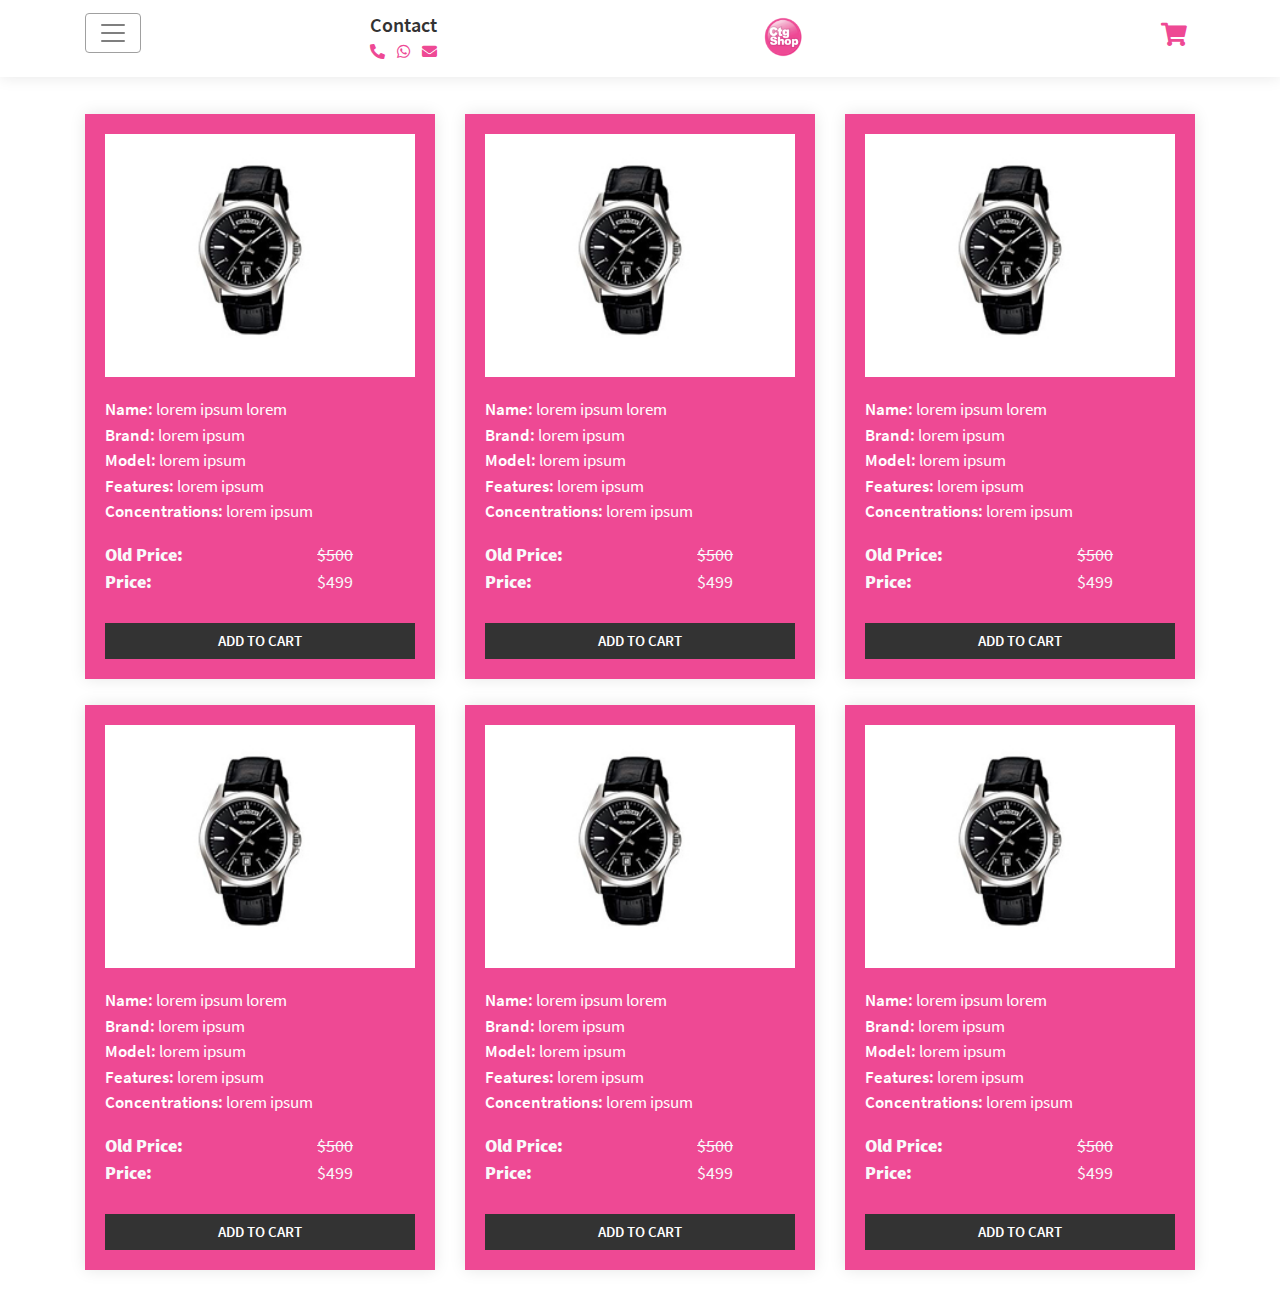
==== combo.html @ 13781b67 "initialize" ====
<!DOCTYPE html>
<html lang="en">
    <head>
        <meta charset="UTF-8">
        <meta name="viewport" content="width=device-width, initial-scale=1.0">
        <title>Online Shopping Bangladesh</title>
        <!-- font awesome css -->
        <link rel="stylesheet" href="assets/css/all.min.css">
        <!-- bootstrap css -->
        <link rel="stylesheet" href="assets/css/bootstrap.min.css">
        <!-- fonts -->
        <link rel="stylesheet" href="assets/fonts/Source_Sans_Pro/stylesheet.css">
        <!-- slick slider css -->
        <link rel="stylesheet" href="assets/css/slickslick.css">
        <link rel="stylesheet" href="assets/css/slick-theme.css">
        <!-- main css -->
        <link rel="stylesheet" href="assets/css/style.css">
        <!-- responsive css -->
        <link rel="stylesheet" href="assets/css/responsive.css">
    </head>
    <body>

        <!-- =================================START HEADER SECTION   ========================================= -->        
        <header class="header-section clearfix">
            <div class="container">
                <div class="row">
                    <div class="col-sm-3 col-3">
                        <div class="modal-area">
                            <button class="navbar-toggler navbar-light" data-toggle="modal" data-target="#modals">
                                <span class="navbar-toggler-icon"></span>
                            </button>
                            <div id="modals" class="modal fade">
                                <div class="modal-dialog">
                                    <div class="modal-content">
                                        <!-- modal header -->
                                        <div class="modal-header">
                                            <div class="header-content d-flex">
                                                <div class="logo">
                                                    <a href="index.html">
                                                        <img class="logo-size-mobile" src="assets/images/logo/logo.png" alt="">
                                                    </a>
                                                </div>
                                                <div class="menu-text">
                                                    <h4>Menu</h4>
                                                </div>
                                            </div>
                                            <button class="close" data-dismiss="modal">
                                                <span>&times;</span>
                                            </button>
                                        </div>
                                        <!-- modal body -->
                                        <div class="modal-body">
                                            <nav>
                                                <ul>
                                                    <li><a href="#"><i class="fas fa-folder-minus mr-3"></i><span>Order History </span></a></li>
                                                    <li><a href="#"><i class="fas fa-folder-minus mr-3"></i><span>Online Payment </span></a></li>
                                                    <li><a href="#"><i class="fas fa-folder-minus mr-3"></i><span>Notifications </span></a></li>
                                                    <div class="dropdown-divider"> </div>
                                                    <li><a href="#"><i class="fas fa-folder-minus mr-3"></i><span>About CtgShop </span></a></li>
                                                    <li><a href="#"><i class="fas fa-folder-minus mr-3"></i><span>Contact/Support </span></a></li>
                                                    <li><a href="#"><i class="fas fa-folder-minus mr-3"></i><span>Feedback to us </span></a></li>
                                                </ul>
                                            </nav>
                                        </div>
                                    </div>
                                </div>
                            </div>
                        </div>
                    </div>
                    <div class="col-sm-3 col-3">
                        <div class="header-column2">
                            <h5>Contact</h5>
                            <div class="contact-icon">
                                <a href="#"><i class="fas fa-phone-alt"></i></a>
                                <a href="#"><i class="fab fa-whatsapp mx-2"></i></a>
                                <a href="#"><i class="fas fa-envelope"></i></a>
                            </div>
                        </div>
                    </div>
                    <div class="col-sm-3 col-3 text-center">
                        <div class="header-column3">
                            <a href="index.html">
                                <img class="logo-size-mobile mt-1" src="assets/images/logo/logo.png" alt="">
                            </a>
                        </div>
                    </div>
                    <div class="col-sm-3 col-3 text-right">
                        <div class="header-column4">
                            <div class="menu-cart">
                                <a href="#"><i class="fas fa-shopping-cart mr-2"></i></a>
                            </div>
                        </div>
                    </div>
                </div>
            </div>
        </header>
        <!-- =================================END HEADER SECTION   ============================================= -->

        <!-- =================================START PRODUCT SECTION ============================================ -->
        <section class="product-section section-padding clearfix">
            <div class="container">
                <div class="row justify-content-center">
                    <!-- single product category -->
                    <div class="col-md-4 col-sm-6 col-6">
                        <div class="single-product">
                            <div class="card">
                                <div class="card-image">
                                    <img class="card-img-top" src="assets/images/product/stock-clearance-sale/stock-1.jpg" alt="">
                                </div>
                                <div class="card-body">
                                    <div class="product-details">
                                        <p><strong>Name:</strong> lorem ipsum lorem</p>
                                        <p><strong>Brand:</strong> lorem ipsum</p>
                                        <p><strong>Model:</strong> lorem ipsum</p>
                                        <p><strong>Features:</strong> lorem ipsum</p>
                                        <p><strong>Concentrations:</strong> lorem ipsum</p>
                                        <p class="mt-3">
                                            <table class="table text-light table-borderless">
                                                <tbody>
                                                    <tr>
                                                        <th><strong>Old Price:</strong></th>
                                                        <td><del>$500</del></td>
                                                    </tr>
                                                    <tr>
                                                        <th><strong>Price:</strong></th>
                                                        <td>$499</td>
                                                    </tr>
                                                </tbody>
                                            </table>
                                        </p>
                                    </div>
                                    <div class="product-button text-center">
                                        <a href="#" class="add-to-cart-button">Add to Cart</a>
                                   </div>
                                </div>
                            </div>
                        </div>
                    </div>
                    <!-- single product category -->
                    <div class="col-md-4 col-sm-6 col-6">
                        <div class="single-product">
                            <div class="card">
                                <div class="card-image">
                                    <img class="card-img-top" src="assets/images/product/stock-clearance-sale/stock-1.jpg" alt="">
                                </div>
                                <div class="card-body">
                                    <div class="product-details">
                                        <p><strong>Name:</strong> lorem ipsum lorem</p>
                                        <p><strong>Brand:</strong> lorem ipsum</p>
                                        <p><strong>Model:</strong> lorem ipsum</p>
                                        <p><strong>Features:</strong> lorem ipsum</p>
                                        <p><strong>Concentrations:</strong> lorem ipsum</p>
                                        <p class="mt-3">
                                            <table class="table text-light table-borderless">
                                                <tbody>
                                                    <tr>
                                                        <th><strong>Old Price:</strong></th>
                                                        <td><del>$500</del></td>
                                                    </tr>
                                                    <tr>
                                                        <th><strong>Price:</strong></th>
                                                        <td>$499</td>
                                                    </tr>
                                                </tbody>
                                            </table>
                                        </p>
                                    </div>
                                    <div class="product-button text-center">
                                        <a href="#" class="add-to-cart-button">Add to Cart</a>
                                   </div>
                                </div>
                            </div>
                        </div>
                    </div>
                    <!-- single product category -->
                    <div class="col-md-4 col-sm-6 col-6">
                        <div class="single-product">
                            <div class="card">
                                <div class="card-image">
                                    <img class="card-img-top" src="assets/images/product/stock-clearance-sale/stock-1.jpg" alt="">
                                </div>
                                <div class="card-body">
                                    <div class="product-details">
                                        <p><strong>Name:</strong> lorem ipsum lorem</p>
                                        <p><strong>Brand:</strong> lorem ipsum</p>
                                        <p><strong>Model:</strong> lorem ipsum</p>
                                        <p><strong>Features:</strong> lorem ipsum</p>
                                        <p><strong>Concentrations:</strong> lorem ipsum</p>
                                        <p class="mt-3">
                                            <table class="table text-light table-borderless">
                                                <tbody>
                                                    <tr>
                                                        <th><strong>Old Price:</strong></th>
                                                        <td><del>$500</del></td>
                                                    </tr>
                                                    <tr>
                                                        <th><strong>Price:</strong></th>
                                                        <td>$499</td>
                                                    </tr>
                                                </tbody>
                                            </table>
                                        </p>
                                    </div>
                                    <div class="product-button text-center">
                                        <a href="#" class="add-to-cart-button">Add to Cart</a>
                                   </div>
                                </div>
                            </div>
                        </div>
                    </div>
                    <!-- single product category -->
                    <div class="col-md-4 col-sm-6 col-6">
                        <div class="single-product">
                            <div class="card">
                                <div class="card-image">
                                    <img class="card-img-top" src="assets/images/product/stock-clearance-sale/stock-1.jpg" alt="">
                                </div>
                                <div class="card-body">
                                    <div class="product-details">
                                        <p><strong>Name:</strong> lorem ipsum lorem</p>
                                        <p><strong>Brand:</strong> lorem ipsum</p>
                                        <p><strong>Model:</strong> lorem ipsum</p>
                                        <p><strong>Features:</strong> lorem ipsum</p>
                                        <p><strong>Concentrations:</strong> lorem ipsum</p>
                                        <p class="mt-3">
                                            <table class="table text-light table-borderless">
                                                <tbody>
                                                    <tr>
                                                        <th><strong>Old Price:</strong></th>
                                                        <td><del>$500</del></td>
                                                    </tr>
                                                    <tr>
                                                        <th><strong>Price:</strong></th>
                                                        <td>$499</td>
                                                    </tr>
                                                </tbody>
                                            </table>
                                        </p>
                                    </div>
                                    <div class="product-button text-center">
                                        <a href="#" class="add-to-cart-button">Add to Cart</a>
                                   </div>
                                </div>
                            </div>
                        </div>
                    </div>
                    <!-- single product category -->
                    <div class="col-md-4 col-sm-6 col-6">
                        <div class="single-product">
                            <div class="card">
                                <div class="card-image">
                                    <img class="card-img-top" src="assets/images/product/stock-clearance-sale/stock-1.jpg" alt="">
                                </div>
                                <div class="card-body">
                                    <div class="product-details">
                                        <p><strong>Name:</strong> lorem ipsum lorem</p>
                                        <p><strong>Brand:</strong> lorem ipsum</p>
                                        <p><strong>Model:</strong> lorem ipsum</p>
                                        <p><strong>Features:</strong> lorem ipsum</p>
                                        <p><strong>Concentrations:</strong> lorem ipsum</p>
                                        <p class="mt-3">
                                            <table class="table text-light table-borderless">
                                                <tbody>
                                                    <tr>
                                                        <th><strong>Old Price:</strong></th>
                                                        <td><del>$500</del></td>
                                                    </tr>
                                                    <tr>
                                                        <th><strong>Price:</strong></th>
                                                        <td>$499</td>
                                                    </tr>
                                                </tbody>
                                            </table>
                                        </p>
                                    </div>
                                    <div class="product-button text-center">
                                        <a href="#" class="add-to-cart-button">Add to Cart</a>
                                   </div>
                                </div>
                            </div>
                        </div>
                    </div>
                    <!-- single product category -->
                    <div class="col-md-4 col-sm-6 col-6">
                        <div class="single-product">
                            <div class="card">
                                <div class="card-image">
                                    <img class="card-img-top" src="assets/images/product/stock-clearance-sale/stock-1.jpg" alt="">
                                </div>
                                <div class="card-body">
                                    <div class="product-details">
                                        <p><strong>Name:</strong> lorem ipsum lorem</p>
                                        <p><strong>Brand:</strong> lorem ipsum</p>
                                        <p><strong>Model:</strong> lorem ipsum</p>
                                        <p><strong>Features:</strong> lorem ipsum</p>
                                        <p><strong>Concentrations:</strong> lorem ipsum</p>
                                        <p class="mt-3">
                                            <table class="table text-light table-borderless">
                                                <tbody>
                                                    <tr>
                                                        <th><strong>Old Price:</strong></th>
                                                        <td><del>$500</del></td>
                                                    </tr>
                                                    <tr>
                                                        <th><strong>Price:</strong></th>
                                                        <td>$499</td>
                                                    </tr>
                                                </tbody>
                                            </table>
                                        </p>
                                    </div>
                                    <div class="product-button text-center">
                                        <a href="#" class="add-to-cart-button">Add to Cart</a>
                                   </div>
                                </div>
                            </div>
                        </div>
                    </div>

                </div>
            </div>
        </section>
        <!-- =================================START PRODUCT SECTION ============================================ -->

        <!--==================================== all js link============================================ ========-->
        <!-- js link -->
        <script src="assets/js/jquery.min.js"></script>
        <!-- bootstrap js -->
        <script src="assets/js/bootstrap.bundle.min.js"></script>
        <!-- fixed navbar -->
        <script src="assets/js/navbar-fixed.js"></script>
        <!-- slick slider js -->
        <script src="assets/js/slick.min.js"></script>
        <!-- carousel -->
        <script src="assets/js/owl.carousel.min.js"></script>
        <!-- main js -->
        <script src="assets/js/script.js"></script>
    <body>
</html>
---- assets/fonts/Source_Sans_Pro/stylesheet.css ----
/*light*/
@font-face {
    font-family: 'Source Sans Pro';
    src: url('SourceSansPro-Light.eot');
    src: url('SourceSansPro-Light.eot?#iefix') format('embedded-opentype'),
        url('SourceSansPro-Light.woff2') format('woff2'),
        url('SourceSansPro-Light.woff') format('woff'),
        url('SourceSansPro-Light.ttf') format('truetype');
    font-weight: 300;
    font-style: normal;
    font-display: swap;
}
@font-face {
    font-family: 'Source Sans Pro';
    src: url('SourceSansPro-LightItalic.eot');
    src: url('SourceSansPro-LightItalic.eot?#iefix') format('embedded-opentype'),
        url('SourceSansPro-LightItalic.woff2') format('woff2'),
        url('SourceSansPro-LightItalic.woff') format('woff'),
        url('SourceSansPro-LightItalic.ttf') format('truetype');
    font-weight: 300;
    font-style: italic;
    font-display: swap;
}
/*light*/

/*extra light*/
@font-face {
    font-family: 'Source Sans Pro';
    src: url('SourceSansPro-ExtraLightItalic.eot');
    src: url('SourceSansPro-ExtraLightItalic.eot?#iefix') format('embedded-opentype'),
        url('SourceSansPro-ExtraLightItalic.woff2') format('woff2'),
        url('SourceSansPro-ExtraLightItalic.woff') format('woff'),
        url('SourceSansPro-ExtraLightItalic.ttf') format('truetype');
    font-weight: 200;
    font-style: italic;
    font-display: swap;
}

@font-face {
    font-family: 'Source Sans Pro';
    src: url('SourceSansPro-ExtraLight.eot');
    src: url('SourceSansPro-ExtraLight.eot?#iefix') format('embedded-opentype'),
        url('SourceSansPro-ExtraLight.woff2') format('woff2'),
        url('SourceSansPro-ExtraLight.woff') format('woff'),
        url('SourceSansPro-ExtraLight.ttf') format('truetype');
    font-weight: 200;
    font-style: normal;
    font-display: swap;
}
/*extra light*/


/*regular*/
@font-face {
    font-family: 'Source Sans Pro';
    src: url('SourceSansPro-Regular.eot');
    src: url('SourceSansPro-Regular.eot?#iefix') format('embedded-opentype'),
        url('SourceSansPro-Regular.woff2') format('woff2'),
        url('SourceSansPro-Regular.woff') format('woff'),
        url('SourceSansPro-Regular.ttf') format('truetype');
    font-weight: 400;
    font-style: normal;
    font-display: swap;
}


@font-face {
    font-family: 'Source Sans Pro';
    src: url('SourceSansPro-Italic.eot');
    src: url('SourceSansPro-Italic.eot?#iefix') format('embedded-opentype'),
        url('SourceSansPro-Italic.woff2') format('woff2'),
        url('SourceSansPro-Italic.woff') format('woff'),
        url('SourceSansPro-Italic.ttf') format('truetype');
    font-weight: normal;
    font-style: italic;
    font-display: swap;
}

/*regular*/


/*semibold*/
@font-face {
    font-family: 'Source Sans Pro';
    src: url('SourceSansPro-SemiBoldItalic.eot');
    src: url('SourceSansPro-SemiBoldItalic.eot?#iefix') format('embedded-opentype'),
        url('SourceSansPro-SemiBoldItalic.woff2') format('woff2'),
        url('SourceSansPro-SemiBoldItalic.woff') format('woff'),
        url('SourceSansPro-SemiBoldItalic.ttf') format('truetype');
    font-weight: 600;
    font-style: italic;
    font-display: swap;
}
@font-face {
    font-family: 'Source Sans Pro';
    src: url('SourceSansPro-SemiBold.eot');
    src: url('SourceSansPro-SemiBold.eot?#iefix') format('embedded-opentype'),
        url('SourceSansPro-SemiBold.woff2') format('woff2'),
        url('SourceSansPro-SemiBold.woff') format('woff'),
        url('SourceSansPro-SemiBold.ttf') format('truetype');
    font-weight: 600;
    font-style: normal;
    font-display: swap;
}
/*semibold*/


/*bold*/
@font-face {
    font-family: 'Source Sans Pro';
    src: url('SourceSansPro-BoldItalic.eot');
    src: url('SourceSansPro-BoldItalic.eot?#iefix') format('embedded-opentype'),
        url('SourceSansPro-BoldItalic.woff2') format('woff2'),
        url('SourceSansPro-BoldItalic.woff') format('woff'),
        url('SourceSansPro-BoldItalic.ttf') format('truetype');
    font-weight: 700;
    font-style: italic;
    font-display: swap;
}

@font-face {
    font-family: 'Source Sans Pro';
    src: url('SourceSansPro-Bold.eot');
    src: url('SourceSansPro-Bold.eot?#iefix') format('embedded-opentype'),
        url('SourceSansPro-Bold.woff2') format('woff2'),
        url('SourceSansPro-Bold.woff') format('woff'),
        url('SourceSansPro-Bold.ttf') format('truetype');
    font-weight: 700;
    font-style: normal;
    font-display: swap;
}

/*bold*/


/*black*/
@font-face {
    font-family: 'Source Sans Pro';
    src: url('SourceSansPro-BlackItalic.eot');
    src: url('SourceSansPro-BlackItalic.eot?#iefix') format('embedded-opentype'),
        url('SourceSansPro-BlackItalic.woff2') format('woff2'),
        url('SourceSansPro-BlackItalic.woff') format('woff'),
        url('SourceSansPro-BlackItalic.ttf') format('truetype');
    font-weight: 900;
    font-style: italic;
    font-display: swap;
}

@font-face {
    font-family: 'Source Sans Pro';
    src: url('SourceSansPro-Black.eot');
    src: url('SourceSansPro-Black.eot?#iefix') format('embedded-opentype'),
        url('SourceSansPro-Black.woff2') format('woff2'),
        url('SourceSansPro-Black.woff') format('woff'),
        url('SourceSansPro-Black.ttf') format('truetype');
    font-weight: 900;
    font-style: normal;
    font-display: swap;
}
/*black*/
---- assets/css/slickslick.css ----
/* Slider */
.slick-slider
{
    position: relative;

    display: block;
    box-sizing: border-box;

    -webkit-user-select: none;
       -moz-user-select: none;
        -ms-user-select: none;
            user-select: none;

    -webkit-touch-callout: none;
    -khtml-user-select: none;
    -ms-touch-action: pan-y;
        touch-action: pan-y;
    -webkit-tap-highlight-color: transparent;
}

.slick-list
{
    position: relative;

    display: block;
    overflow: hidden;

    margin: 0;
    padding: 0;
}
.slick-list:focus
{
    outline: none;
}
.slick-list.dragging
{
    cursor: pointer;
    cursor: hand;
}

.slick-slider .slick-track,
.slick-slider .slick-list
{
    -webkit-transform: translate3d(0, 0, 0);
       -moz-transform: translate3d(0, 0, 0);
        -ms-transform: translate3d(0, 0, 0);
         -o-transform: translate3d(0, 0, 0);
            transform: translate3d(0, 0, 0);
}

.slick-track
{
    position: relative;
    top: 0;
    left: 0;

    display: block;
    margin-left: auto;
    margin-right: auto;
}
.slick-track:before,
.slick-track:after
{
    display: table;

    content: '';
}
.slick-track:after
{
    clear: both;
}
.slick-loading .slick-track
{
    visibility: hidden;
}

.slick-slide
{
    display: none;
    float: left;

    height: 100%;
    min-height: 1px;
}
[dir='rtl'] .slick-slide
{
    float: right;
}
.slick-slide img
{
    display: block;
}
.slick-slide.slick-loading img
{
    display: none;
}
.slick-slide.dragging img
{
    pointer-events: none;
}
.slick-initialized .slick-slide
{
    display: block;
}
.slick-loading .slick-slide
{
    visibility: hidden;
}
.slick-vertical .slick-slide
{
    display: block;

    height: auto;

    border: 1px solid transparent;
}
.slick-arrow.slick-hidden {
    display: none;
}
---- assets/css/style.css ----
/* *************************************************************************************************
******************************************    START GLOBAL AREA CSS   ******************************
****************************************************************************************************/
*{
    box-sizing:border-box;
}
html{
	overflow-x: hidden;
}
body{
	width: 100%;
    font-family: 'Source Sans Pro';
    font-weight: 400;
    font-style: normal;
    font-display: swap;
	font-size:18px;
	margin:0;
	padding:0;
	color:#333;
}

a:hover{
	text-decoration:none;
}
p, h1,h2,h3,h4,h5,h6{
    margin:0;
    padding:0;
}
ul{
    margin:0;
    padding:0;
    list-style:none;
}
/* HEADING STYLE */
h1 {
	font-weight: 900;
	font-style: normal;
	font-size: 42px;
	line-height: 48px;
	color: #fff !important;
}
h2 {
	font-weight: 600;
	font-style: normal;
	font-size: 40px;
	line-height: 46px;
}
h3{
    font-weight: 700;
	font-style: normal;
	
}
h4{
    font-weight: 600;
	font-style: normal;
	font-size: 22px;
}
h5{
    font-weight: 600;
    font-style: normal;
}
h6{
    font-weight: 600;
    font-style: normal;
	font-size:18px;
}

.section-padding{
    padding:20px 0 !important;
}

/* SECTION TITLE */
.section-title h2 {
	font-size: 36px;
	font-weight: 600;
	font-style: normal;
	margin-bottom: 17px;
	
}
.section-title p {
	font-size: 18px;
	max-width: 780px;
	margin: 0 auto;
	line-height: 23px;
}
.mt-70{
    margin-top:70px;
}

/* FORM STYLE */
input, textarea, button, select{
	border-radius: 0px !important;
}
input:focus, button:focus, select:focus{
    outline: 0 none !important;
    -webkit-box-shadow: unset !important;
			box-shadow: unset !important;
}
input::placeholder, select option{
	font-family: 'Source Sans Pro' !important;
	font-weight: 400;
}
::placeholder{
	font-size:16px;
}
/***************************************************************************************************
******************************************* END GLOBAL AREA CSS ************************************
****************************************************************************************************/


/***************************************************************************************************
***************************************START HEADER SECTION CSS*************************************
****************************************************************************************************/
.header-section{
	padding: 13px 0;
	box-shadow: 0px 0px 15px 0px rgba(0,0,0,.1);
	margin-bottom: 17px
}
.logo-size{
	width:70px;
}
.logo-size-mobile{
	width:40px;
}
#mynav{
	position: absolute;
}

.navbar-nav .nav-item .nav-link{
	color:#333 !important;
	transition:.5s;
	font-weight: 600;
}
.navbar-nav .nav-item .nav-link:hover{
	color:#EB5CA0 !important;
}
.navbar-nav .nav-item {
	margin-right: 19px;
}
.navbar-nav .nav-item:last-child{
	margin-right: 0px !important;
}

.header-column2 .contact-icon i {
	font-size: 15px;
	color: #EE4994;
}


.menu-cart i{
	font-size: 23px;
	margin-top: 10px;
	color:#EE4994;
}
/* modal */
.modal-header{
	border:none;
}
.modal-body ul{
	border-top:1px solid #717171;
}
.modal-dialog {
	max-width: 333px;
	margin: 92px auto;
}
.menu-text{
	margin-left:105px;
}
.modal-body ul li{
	line-height: 45px;
}
.modal-body ul li a {
	color: #333;
	font-weight: 600;
	letter-spacing: .2px;
}
.modal-body ul li a i{
	color:#EF4F98;
}

.dropdown-divider {
	height: 0;
	margin: .5rem 0;
	overflow: hidden;
	border-top: 1px solid #333;
}
.navbar-toggler {
	padding: 0.25rem .75rem;
	font-size: 1.25rem;
	line-height: 1;
	background-color: transparent;
	border: 1px solid #a0a0a0;
	border-radius: .25rem !important;
}
/***************************************************************************************************
*****************************************END HEADER SECTION CSS*************************************
****************************************************************************************************/



/***************************************************************************************************
****************************************** START HOME PAGE CSS**************************************
****************************************************************************************************/

/* start home slider section */
.home-slider{
	width:100%;
	position: relative;
}
.home-slider::after {
	content: "";
	position: absolute;
	width: 100%;
	height: 100%;
	background: #333;
	top: 0;
	left: 0;
	opacity: .4;
}
.home-slick-slider{
	position: relative;
}
.home-slider-section .home-slick-slider img{
	width:100%;
	height:100%;
	object-fit: cover;
}
.slick-dots {
	bottom: 19px;
	z-index: 99;
}
.slick-dots li button::before {
	font-size: 43px !important;
	color: #EE4994;
}
.slick-dots li.slick-active button::before {
	opacity: .75;
	color:#EE4994;
}
.brand-cart {
	color:#EE4994 !important;
}
/* end home slider section */

/* start prodcut category section */
.single-product-area .card {
	background-color: #EE4994;
	border: 0px !important;
	box-shadow: 0px 0px 10px 0px rgba(0,0,0,.1);
	border-radius: 0px !important;
	margin-bottom: 27px;
}
.single-product-area .card .card-image{
	width: 100px;
	height: 100px;
	margin: 0 auto;
	margin-top:15px;
}
.single-product-area .card .card-image img{
	width:100%;
	height:100%;
	border-radius: 500%;;
}
.single-product-area .card .card-body h5{
	color:#fff;
}
.product-height {
	height: 235px;
}
/* .item-6 {
	width: 49%;
	margin-bottom: 10px;
}
.product-category-area {
	display: flex;
	flex-direction: row;
	justify-content: space-between;
	flex-wrap: wrap;
} */
/* end prodcut category section */

/***************************************************************************************************
****************************************** END HOME PAGE CSS  **************************************
****************************************************************************************************/


/***************************************************************************************************
*************************************  START PRODUCT PAGE CSS  *************************************
****************************************************************************************************/
.product-section .single-product .card {
	background-color: #EE4994;
	color: #fff;
	border: none !important;
	border-radius: 0px !important;
	box-shadow: 0px 0px 15px 0px rgba(0,0,0,.1);
}
.product-section .single-product {
	margin-bottom:26px;
}
.product-section .single-product .card .card-image{
	padding:20px 20px 0px 20px;
	border-radius: none !important;
}

.card-img, .card-img-top {
	border-radius: 0px !important;
}
.product-button a {
	display: block;
	padding: 7px 20px;
	background-color: #333;
	color: #fff;
	font-weight: 600;
	text-transform: uppercase;
	font-size: 15px;
	border: 0px solid transparent;
	margin-top: 28px;
}
.single-product .card p{
	font-size:17px !important;
}
.table td, .table th{
	padding:0px !important;
}
p strong{
	font-weight: 600 !important;
}
/***************************************************************************************************
****************************************  EN PRODUCT PAGE CSS  *************************************
****************************************************************************************************/
---- assets/css/responsive.css ----
@media(max-width:414px){
    .col-6{
        -ms-flex: 0 0 50%;
    flex: unset;
    max-width: unset;
    }
}
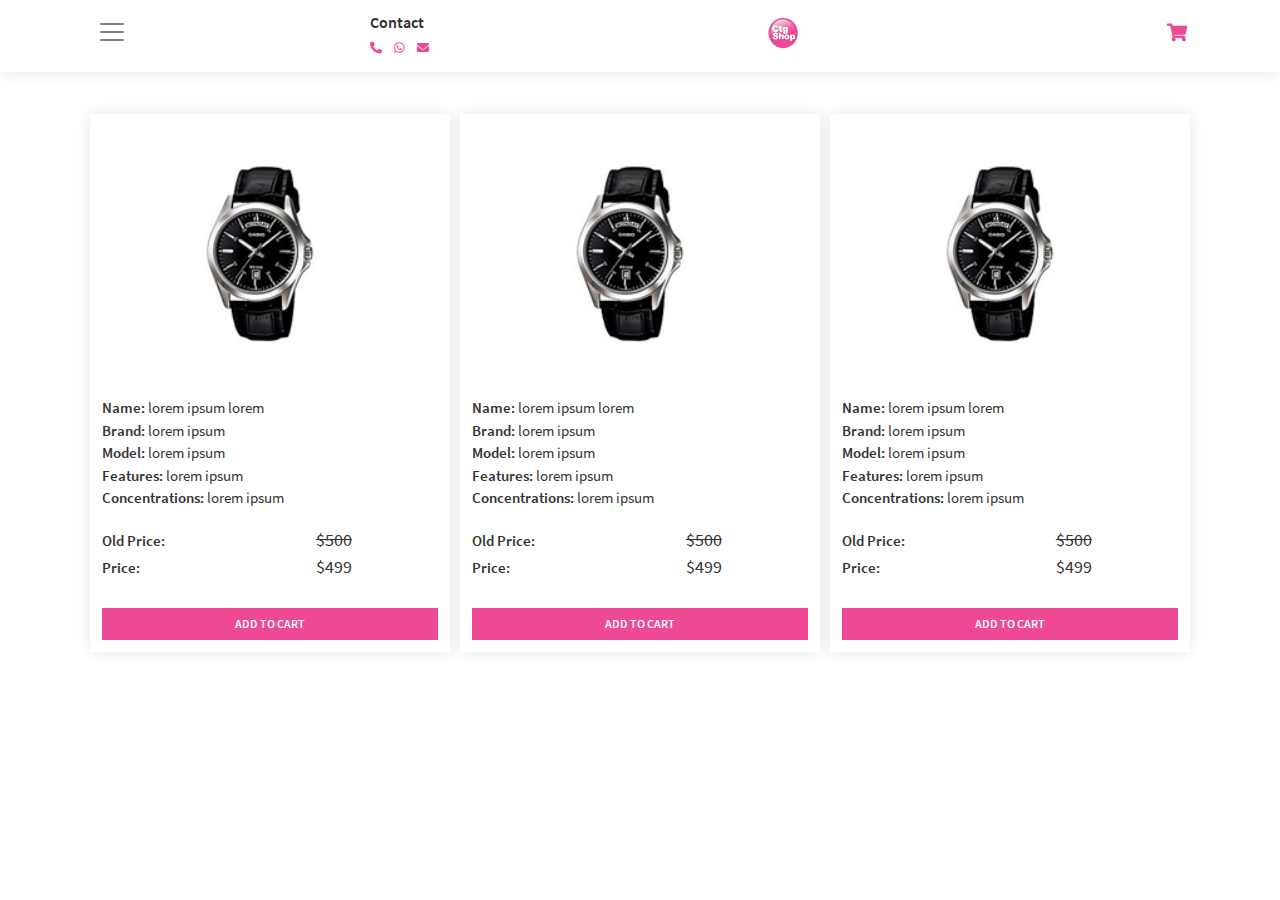
==== commit 07389604: "product details" ====
--- a/combo.html
+++ b/combo.html
@@ -21,7 +21,7 @@
     <body>
 
         <!-- =================================START HEADER SECTION   ========================================= -->        
-        <header class="header-section clearfix">
+        <header class="header-section fixed-header clearfix">
             <div class="container">
                 <div class="row">
                     <div class="col-sm-3 col-3">
@@ -67,7 +67,7 @@
                             </div>
                         </div>
                     </div>
-                    <div class="col-sm-3 col-3">
+                    <div class="col-sm-3 col-4">
                         <div class="header-column2">
                             <h5>Contact</h5>
                             <div class="contact-icon">
@@ -84,7 +84,7 @@
                             </a>
                         </div>
                     </div>
-                    <div class="col-sm-3 col-3 text-right">
+                    <div class="col-sm-3 col-2 text-right">
                         <div class="header-column4">
                             <div class="menu-cart">
                                 <a href="#"><i class="fas fa-shopping-cart mr-2"></i></a>
@@ -99,7 +99,7 @@
         <!-- =================================START PRODUCT SECTION ============================================ -->
         <section class="product-section section-padding clearfix">
             <div class="container">
-                <div class="row justify-content-center">
+                <div class="row no-gutters justify-content-center">
                     <!-- single product category -->
                     <div class="col-md-4 col-sm-6 col-6">
                         <div class="single-product">
@@ -130,7 +130,7 @@
                                         </p>
                                     </div>
                                     <div class="product-button text-center">
-                                        <a href="#" class="add-to-cart-button">Add to Cart</a>
+                                        <a href="product_details.html" class="add-to-cart-button">Add to Cart</a>
                                    </div>
                                 </div>
                             </div>
@@ -166,7 +166,7 @@
                                         </p>
                                     </div>
                                     <div class="product-button text-center">
-                                        <a href="#" class="add-to-cart-button">Add to Cart</a>
+                                        <a href="product_details.html" class="add-to-cart-button">Add to Cart</a>
                                    </div>
                                 </div>
                             </div>
@@ -202,121 +202,12 @@
                                         </p>
                                     </div>
                                     <div class="product-button text-center">
-                                        <a href="#" class="add-to-cart-button">Add to Cart</a>
+                                        <a href="product_details.html" class="add-to-cart-button">Add to Cart</a>
                                    </div>
                                 </div>
                             </div>
                         </div>
                     </div>
-                    <!-- single product category -->
-                    <div class="col-md-4 col-sm-6 col-6">
-                        <div class="single-product">
-                            <div class="card">
-                                <div class="card-image">
-                                    <img class="card-img-top" src="assets/images/product/stock-clearance-sale/stock-1.jpg" alt="">
-                                </div>
-                                <div class="card-body">
-                                    <div class="product-details">
-                                        <p><strong>Name:</strong> lorem ipsum lorem</p>
-                                        <p><strong>Brand:</strong> lorem ipsum</p>
-                                        <p><strong>Model:</strong> lorem ipsum</p>
-                                        <p><strong>Features:</strong> lorem ipsum</p>
-                                        <p><strong>Concentrations:</strong> lorem ipsum</p>
-                                        <p class="mt-3">
-                                            <table class="table text-light table-borderless">
-                                                <tbody>
-                                                    <tr>
-                                                        <th><strong>Old Price:</strong></th>
-                                                        <td><del>$500</del></td>
-                                                    </tr>
-                                                    <tr>
-                                                        <th><strong>Price:</strong></th>
-                                                        <td>$499</td>
-                                                    </tr>
-                                                </tbody>
-                                            </table>
-                                        </p>
-                                    </div>
-                                    <div class="product-button text-center">
-                                        <a href="#" class="add-to-cart-button">Add to Cart</a>
-                                   </div>
-                                </div>
-                            </div>
-                        </div>
-                    </div>
-                    <!-- single product category -->
-                    <div class="col-md-4 col-sm-6 col-6">
-                        <div class="single-product">
-                            <div class="card">
-                                <div class="card-image">
-                                    <img class="card-img-top" src="assets/images/product/stock-clearance-sale/stock-1.jpg" alt="">
-                                </div>
-                                <div class="card-body">
-                                    <div class="product-details">
-                                        <p><strong>Name:</strong> lorem ipsum lorem</p>
-                                        <p><strong>Brand:</strong> lorem ipsum</p>
-                                        <p><strong>Model:</strong> lorem ipsum</p>
-                                        <p><strong>Features:</strong> lorem ipsum</p>
-                                        <p><strong>Concentrations:</strong> lorem ipsum</p>
-                                        <p class="mt-3">
-                                            <table class="table text-light table-borderless">
-                                                <tbody>
-                                                    <tr>
-                                                        <th><strong>Old Price:</strong></th>
-                                                        <td><del>$500</del></td>
-                                                    </tr>
-                                                    <tr>
-                                                        <th><strong>Price:</strong></th>
-                                                        <td>$499</td>
-                                                    </tr>
-                                                </tbody>
-                                            </table>
-                                        </p>
-                                    </div>
-                                    <div class="product-button text-center">
-                                        <a href="#" class="add-to-cart-button">Add to Cart</a>
-                                   </div>
-                                </div>
-                            </div>
-                        </div>
-                    </div>
-                    <!-- single product category -->
-                    <div class="col-md-4 col-sm-6 col-6">
-                        <div class="single-product">
-                            <div class="card">
-                                <div class="card-image">
-                                    <img class="card-img-top" src="assets/images/product/stock-clearance-sale/stock-1.jpg" alt="">
-                                </div>
-                                <div class="card-body">
-                                    <div class="product-details">
-                                        <p><strong>Name:</strong> lorem ipsum lorem</p>
-                                        <p><strong>Brand:</strong> lorem ipsum</p>
-                                        <p><strong>Model:</strong> lorem ipsum</p>
-                                        <p><strong>Features:</strong> lorem ipsum</p>
-                                        <p><strong>Concentrations:</strong> lorem ipsum</p>
-                                        <p class="mt-3">
-                                            <table class="table text-light table-borderless">
-                                                <tbody>
-                                                    <tr>
-                                                        <th><strong>Old Price:</strong></th>
-                                                        <td><del>$500</del></td>
-                                                    </tr>
-                                                    <tr>
-                                                        <th><strong>Price:</strong></th>
-                                                        <td>$499</td>
-                                                    </tr>
-                                                </tbody>
-                                            </table>
-                                        </p>
-                                    </div>
-                                    <div class="product-button text-center">
-                                        <a href="#" class="add-to-cart-button">Add to Cart</a>
-                                   </div>
-                                </div>
-                            </div>
-                        </div>
-                    </div>
-
                 </div>
             </div>
         </section>
--- a/assets/css/style.css
+++ b/assets/css/style.css
@@ -88,13 +88,35 @@
 }
 
 /* FORM STYLE */
-input, textarea, button, select{
-	border-radius: 0px !important;
-}
-input:focus, button:focus, select:focus{
+input, textarea, select{
+	border-radius: 0px !important;
+	border:none !important;
+	border-bottom:1px solid #a0a0a0 !important;
+}
+input:focus{
     outline: 0 none !important;
     -webkit-box-shadow: unset !important;
 			box-shadow: unset !important;
+			border-bottom:1px solid #EE4994 !important;
+}
+select{
+	border-radius: 0px !important;
+	border:1px solid #a0a0a0 !important;
+}
+select:focus{
+	border:1px solid #EE4994 !important;
+	-webkit-box-shadow: unset !important;
+	box-shadow: unset !important;
+}
+button{
+	border:none !important;
+	border-radius:none !important;
+
+}
+button:focus{
+	border:none !important;
+	-webkit-box-shadow: unset !important;
+	box-shadow: unset !important;
 }
 input::placeholder, select option{
 	font-family: 'Source Sans Pro' !important;
@@ -102,6 +124,32 @@
 }
 ::placeholder{
 	font-size:16px;
+}
+.custom-select {
+	display: inline-block;
+	width: 100%;
+	padding: 5px 5px;
+	font-size: 15px;
+	font-weight: 400;
+	line-height: 1.5;
+	color: #495057;
+	height:unset;
+
+}
+/* fixed header */
+.fixed-header {
+	background: #fff !important;
+	position: -webkit-sticky;
+	position: sticky;
+	top: 0;
+	left: 0;
+	width: 100%;
+	z-index: 999;
+	transition: .5s;
+	/* box-shadow: 0px 1px 19px rgba(0,0,0,.1); */
+}
+.modal-backdrop {
+	z-index: 99;
 }
 /***************************************************************************************************
 ******************************************* END GLOBAL AREA CSS ************************************
@@ -120,7 +168,7 @@
 	width:70px;
 }
 .logo-size-mobile{
-	width:40px;
+	width:32px;
 }
 #mynav{
 	position: absolute;
@@ -142,15 +190,17 @@
 }
 
 .header-column2 .contact-icon i {
-	font-size: 15px;
+	font-size: 12px;
 	color: #EE4994;
 }
 
-
-.menu-cart i{
-	font-size: 23px;
+.menu-cart i {
+	font-size: 18px;
 	margin-top: 10px;
-	color:#EE4994;
+	color: #EE4994;
+}
+.header-column2 h5{
+	font-size:16px;
 }
 /* modal */
 .modal-header{
@@ -160,19 +210,20 @@
 	border-top:1px solid #717171;
 }
 .modal-dialog {
-	max-width: 333px;
+	max-width: 275px;
 	margin: 92px auto;
 }
-.menu-text{
-	margin-left:105px;
-}
-.modal-body ul li{
-	line-height: 45px;
+.menu-text {
+	margin-left: 68px;
+}
+.modal-body ul li {
+	line-height: 38px;
 }
 .modal-body ul li a {
 	color: #333;
 	font-weight: 600;
 	letter-spacing: .2px;
+	font-size: 16px;
 }
 .modal-body ul li a i{
 	color:#EF4F98;
@@ -184,14 +235,7 @@
 	overflow: hidden;
 	border-top: 1px solid #333;
 }
-.navbar-toggler {
-	padding: 0.25rem .75rem;
-	font-size: 1.25rem;
-	line-height: 1;
-	background-color: transparent;
-	border: 1px solid #a0a0a0;
-	border-radius: .25rem !important;
-}
+
 /***************************************************************************************************
 *****************************************END HEADER SECTION CSS*************************************
 ****************************************************************************************************/
@@ -226,11 +270,11 @@
 	object-fit: cover;
 }
 .slick-dots {
-	bottom: 19px;
+	bottom: 10px;
 	z-index: 99;
 }
 .slick-dots li button::before {
-	font-size: 43px !important;
+	font-size: 22px !important;
 	color: #EE4994;
 }
 .slick-dots li.slick-active button::before {
@@ -244,29 +288,32 @@
 
 /* start prodcut category section */
 .single-product-area .card {
-	background-color: #EE4994;
+	background-color: #fff;
 	border: 0px !important;
 	box-shadow: 0px 0px 10px 0px rgba(0,0,0,.1);
 	border-radius: 0px !important;
 	margin-bottom: 27px;
-}
-.single-product-area .card .card-image{
-	width: 100px;
-	height: 100px;
+	margin: 5px;
+}
+.single-product-area .card .card-image {
+	width: 60px;
+	height: 60px;
 	margin: 0 auto;
-	margin-top:15px;
+	margin-top: 9px;
 }
 .single-product-area .card .card-image img{
 	width:100%;
 	height:100%;
 	border-radius: 500%;;
 }
-.single-product-area .card .card-body h5{
-	color:#fff;
+.single-product-area .card .card-body h5 {
+	color: #333;
+	font-size: 14px;
 }
 .product-height {
-	height: 235px;
-}
+	height: 125px;
+}
+
 /* .item-6 {
 	width: 49%;
 	margin-bottom: 10px;
@@ -288,43 +335,137 @@
 *************************************  START PRODUCT PAGE CSS  *************************************
 ****************************************************************************************************/
 .product-section .single-product .card {
-	background-color: #EE4994;
-	color: #fff;
+	background-color: #ffff;
+	color: #333;
 	border: none !important;
 	border-radius: 0px !important;
 	box-shadow: 0px 0px 15px 0px rgba(0,0,0,.1);
+	margin: 5px;
 }
 .product-section .single-product {
-	margin-bottom:26px;
+
 }
 .product-section .single-product .card .card-image{
 	padding:20px 20px 0px 20px;
 	border-radius: none !important;
 }
-
+.card-body {
+	padding: 12px;
+}
 .card-img, .card-img-top {
 	border-radius: 0px !important;
 }
 .product-button a {
 	display: block;
 	padding: 7px 20px;
-	background-color: #333;
+	background-color: #EE4994;
 	color: #fff;
 	font-weight: 600;
 	text-transform: uppercase;
-	font-size: 15px;
+	font-size: 12px;
 	border: 0px solid transparent;
 	margin-top: 28px;
 }
-.single-product .card p{
-	font-size:17px !important;
+.single-product .card p {
+	font-size: 15px !important;
+	color: #333;
 }
 .table td, .table th{
 	padding:0px !important;
+	color:#333;
 }
 p strong{
 	font-weight: 600 !important;
 }
-/***************************************************************************************************
-****************************************  EN PRODUCT PAGE CSS  *************************************
+th strong{
+	font-weight: 600 !important;
+	font-size:15px !important;
+}
+/***************************************************************************************************
+****************************************  END PRODUCT PAGE CSS  ************************************
+****************************************************************************************************/
+
+/***************************************************************************************************
+**************************************** START PRODUCT DETAILS PAGE CSS ****************************
+****************************************************************************************************/
+.promo-offer, .delivery-information, .payment-information, .customer-information, .product-information{
+	border:1px solid #717171;
+	padding:10px;
+}
+.promo-offer .card, .delivery-information .card, .payment-information .card, .customer-information .card, .product-information .card{
+	border:none !important;
+}
+.product-information .card .card-body p{
+	font-size:16px;
+}
+.product-information .card .card-body table tr td{
+	font-size:16px;
+}
+.product-information .card .card-body table tr td strong{
+	font-size:15px;
+}
+
+/* card body bottom */
+.card-body-bottom p{
+	font-size:13px !important;
+}
+.card-body-bottom p strong{
+	font-size:13px !important;
+}
+.clear-cart-button a {
+	font-size: 13px;
+	text-transform: uppercase;
+	background: #ff0000b5;
+	color: #fff;
+	opacity: 1;
+	padding: 3px 10px;
+}
+
+.form-control {
+	display: block;
+	width: 100%;
+	height: unset;
+ 	padding: unset;
+	font-size: 1rem;
+	line-height: 1.5;
+}
+.delivery-information label, .customer-information  label{
+	font-size:15px !important;
+	margin-bottom:unset;
+	
+}
+.bkash{
+	width:16px;
+	display: block;
+}
+.form-check-label{
+	font-size:15px;
+}
+.form-check-input {
+	margin-top: 9px;
+}
+
+.delivery-information p{
+	font-size: 12px !important;
+	color: #6c6868;
+}
+.btn {
+	font-size: 12px;
+	background-color: #EE4994;
+	border-radius: 0px !important;
+	padding: 5px 21px;
+}
+
+.no-claim{
+	padding:10px;
+}
+.no-claim .card{
+	border:none !important;
+}
+.no-claim p{
+	font-size:12px;
+}
+
+/***************************************************************************************************
+**************************************** END PRODUCT DETAILS PAGE CSS ******************************
 ****************************************************************************************************/--- a/assets/css/responsive.css
+++ b/assets/css/responsive.css
@@ -1,7 +1,11 @@
-@media(max-width:414px){
-    .col-6{
-        -ms-flex: 0 0 50%;
-    flex: unset;
-    max-width: unset;
+@media(max-width:396px){
+    .product-height {
+        height: 150px;
+    }
+}
+@media(max-width:340px){
+    .clear-cart-button a{
+        font-size: 10px;
+        padding: 3px 10px;
     }
 }